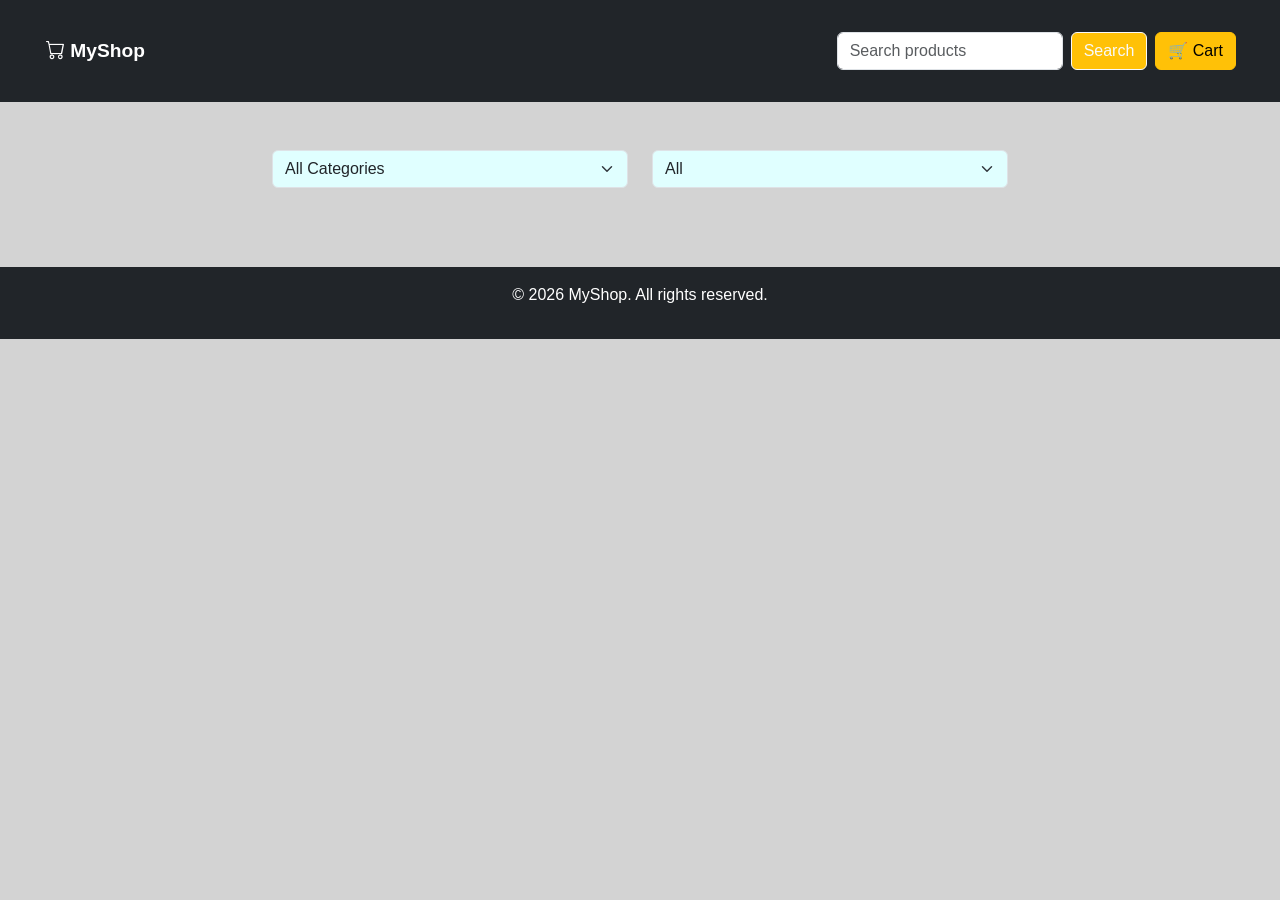
==== index.html @ 97a32103 "final Project" ====
<!DOCTYPE html>
<html lang="en">
<head>
  <meta charset="UTF-8">
  <meta name="viewport" content="width=device-width, initial-scale=1.0">
  <title>Responsive Shop</title>
  <link href="https://cdn.jsdelivr.net/npm/bootstrap@5.3.2/dist/css/bootstrap.min.css" rel="stylesheet">
  <link rel="stylesheet" href="https://cdn.jsdelivr.net/npm/bootstrap-icons@1.13.1/font/bootstrap-icons.min.css">
  <link rel="stylesheet" href="style.css">
   
</head>
<body>
  <!-- Header -->
  <nav class="navbar navbar-expand-lg navbar-dark bg-dark p-4">
    <div class="container-fluid">
      <a class="navbar-brand " style="font-weight:900;padding: 10px;font-size: larger;" href="#"><i class="bi bi-cart">  </i>MyShop</a>
      <form class="d-flex ms-auto" id="searchForm">
        <input class="form-control me-2" type="search" placeholder="Search products" id="searchInput">
        <button class="btn btn-outline-light bg-warning" type="submit">Search</button>
      </form>

      <button class="btn btn-warning position-relative m-2" id="cartButton" data-toggle="modal"
      data-target="#cartModal">
      🛒 Cart
    </button>
    </div>
  </nav>
  

  <div class="modal fade" id="cartModal" tabindex="-1"
  data-keboard="false" data-backdrop="static"aria-labelledby="cartModalLabel" aria-hidden="true">
  <div class="modal-dialog">
    <div class="modal-content">

      <div class="modal-header">
        <h5 class="modal-title" id="cartModalLabel">Your Cart</h5>
        <button type="button" class="btn-close" data-dismiss="modal" aria-label="close" data-bs-dismiss="modal"></button>
      </div>

      <div class="modal-body">
        <ul id="cartItems" class="list-group"></ul>
        <p class="fw-bold mt-3">Total: ₹<span id="cartTotal">0</span></p>
        <button type="button" class="btn btn-secondary" data-dismiss="modal">Close</button>
       
      </div>
    </div>
  </div>
</div>


  <!-- Filters & Sort -->
  <div class="container mt-5">
    <div class="row mb-3 justify-content-center">
      <div class="col-md-4 ">
        <select id="categoryFilter" style="background-color:lightcyan" class="form-select">
          <option value="all">All Categories</option>
          <option value="electronics">Electronics</option>
          <option value="fashion">Fashion</option>
          <option value="books">Books</option>
          <option value="beauty">Beauty</option>
          <option value="home">Home</option>
          <option value="toys">Toys</option>
        </select>
      </div>
      <div class="col-md-4" >
        <select id="sortFilter" style="background-color:lightcyan; margin-bottom: 15px;" class="form-select">
          <option value="default">All</option>
          <option value="name">Sort by Name</option>
          <option value="price">Sort by Price</option>
        </select>
      </div>
    </div>
  </div>

  <!-- Product Listing -->
  <div class="container">
    <div class="row" id="productList"></div>
  </div>

  <!-- Shopping Cart -->
  <!-- <div class="container mt-5" style="border: 3px solid black;">
    <h3 class="p-3 fw-bolder">Shopping Cart</h3>
    <ul class="list-group" id="cartItems"></ul>
    <p class="mt-3 fw-bold">Total: ₹<span id="cartTotal">0</span></p>
  </div> -->

 <footer class="bg-dark text-white text-center py-3 mt-5">
  <div class="container">
    <p class="mb-1">© 2026 MyShop. All rights reserved.</p>
      
    </p>
  </div>
</footer>

<script src="https://cdn.jsdelivr.net/npm/jquery@3.5.1/dist/jquery.slim.min.js" integrity="sha384-DfXdz2htPH0lsSSs5nCTpuj/zy4C+OGpamoFVy38MVBnE+IbbVYUew+OrCXaRkfj" crossorigin="anonymous"></script>
<script src="https://cdn.jsdelivr.net/npm/bootstrap@4.6.2/dist/js/bootstrap.bundle.min.js" integrity="sha384-Fy6S3B9q64WdZWQUiU+q4/2Lc9npb8tCaSX9FK7E8HnRr0Jz8D6OP9dO5Vg3Q9ct" crossorigin="anonymous"></script>
<script src="app.js"></script>
</body>

</html>
---- style.css ----
.card-img-top {
  height: 300px;   
  object-fit: cover;   
}


body {
    font-family: 'Arial', sans-serif;
    background-color:lightgray;
   
}


.card:hover {
    transform: translateY(-10px);
    
    
}


.card h5, .card p {
    text-align: center;
}


.card .btn-warning {
    font-weight: bold;
}
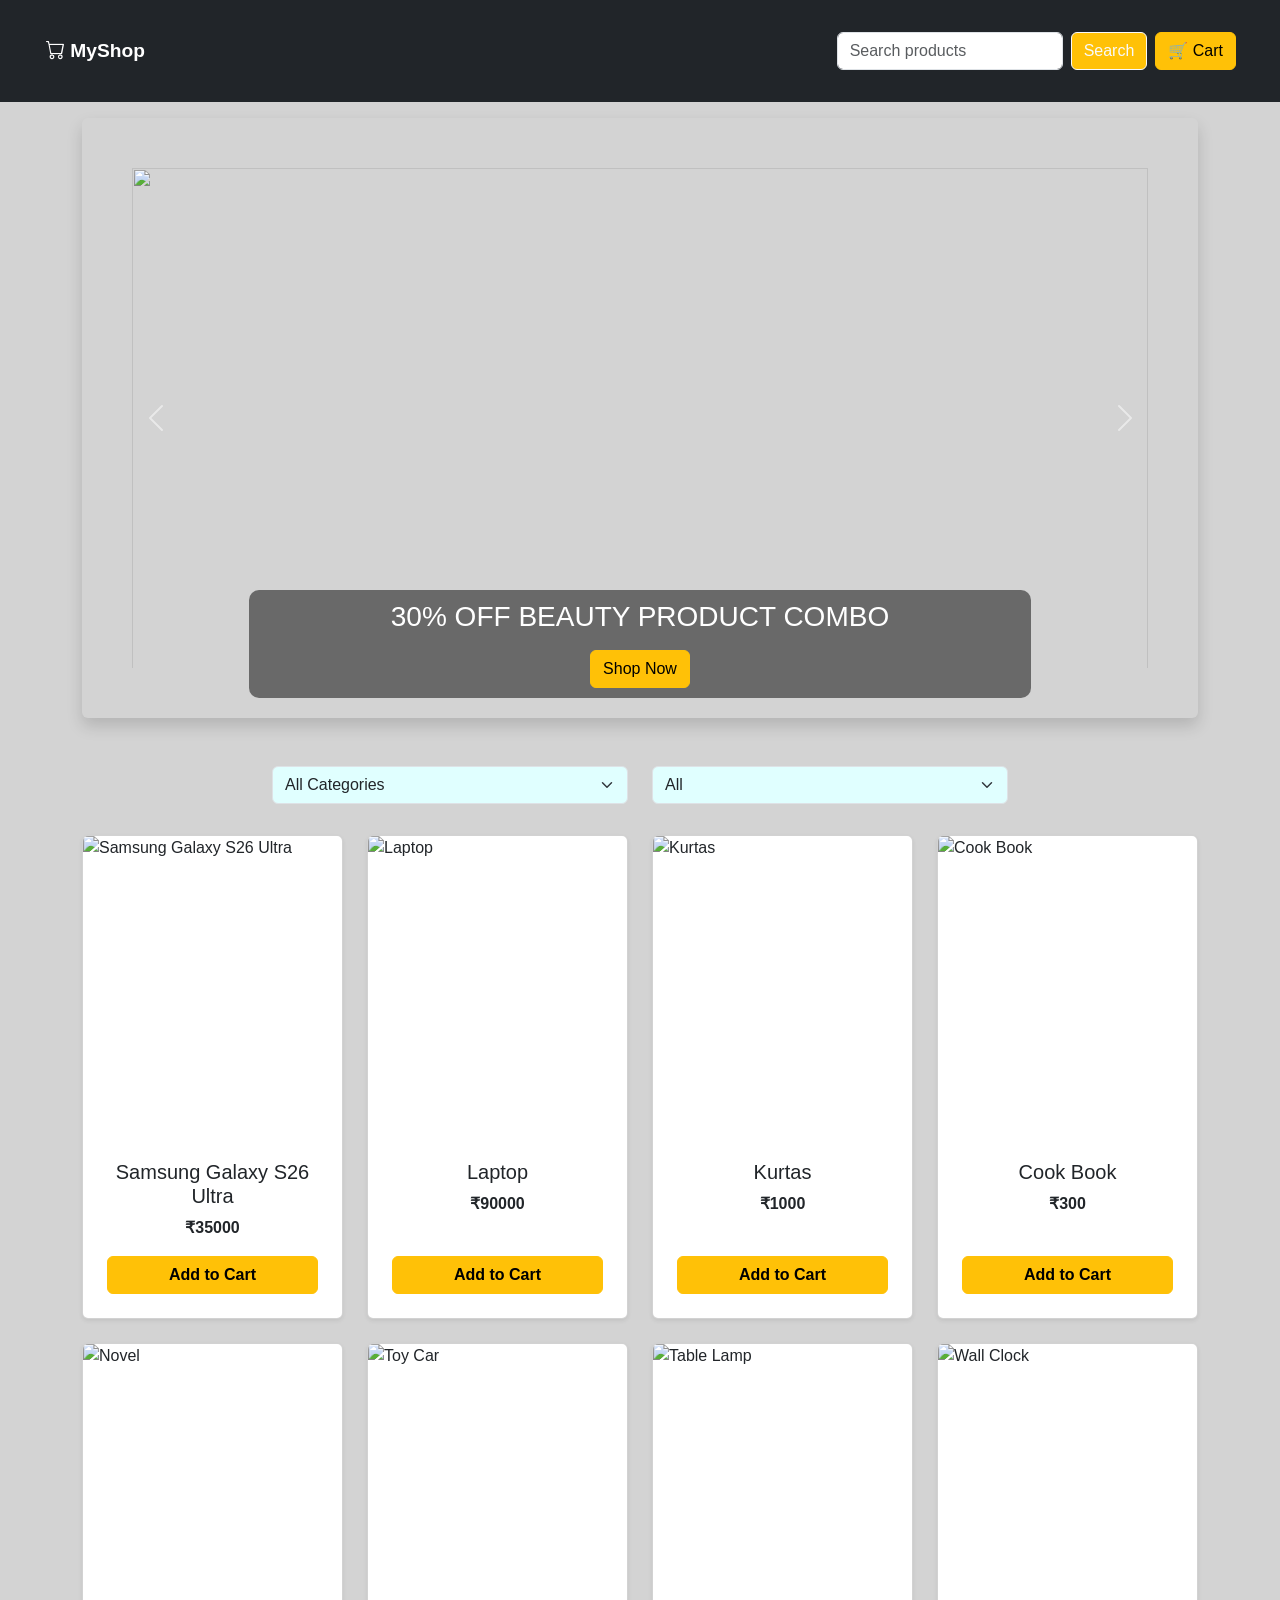
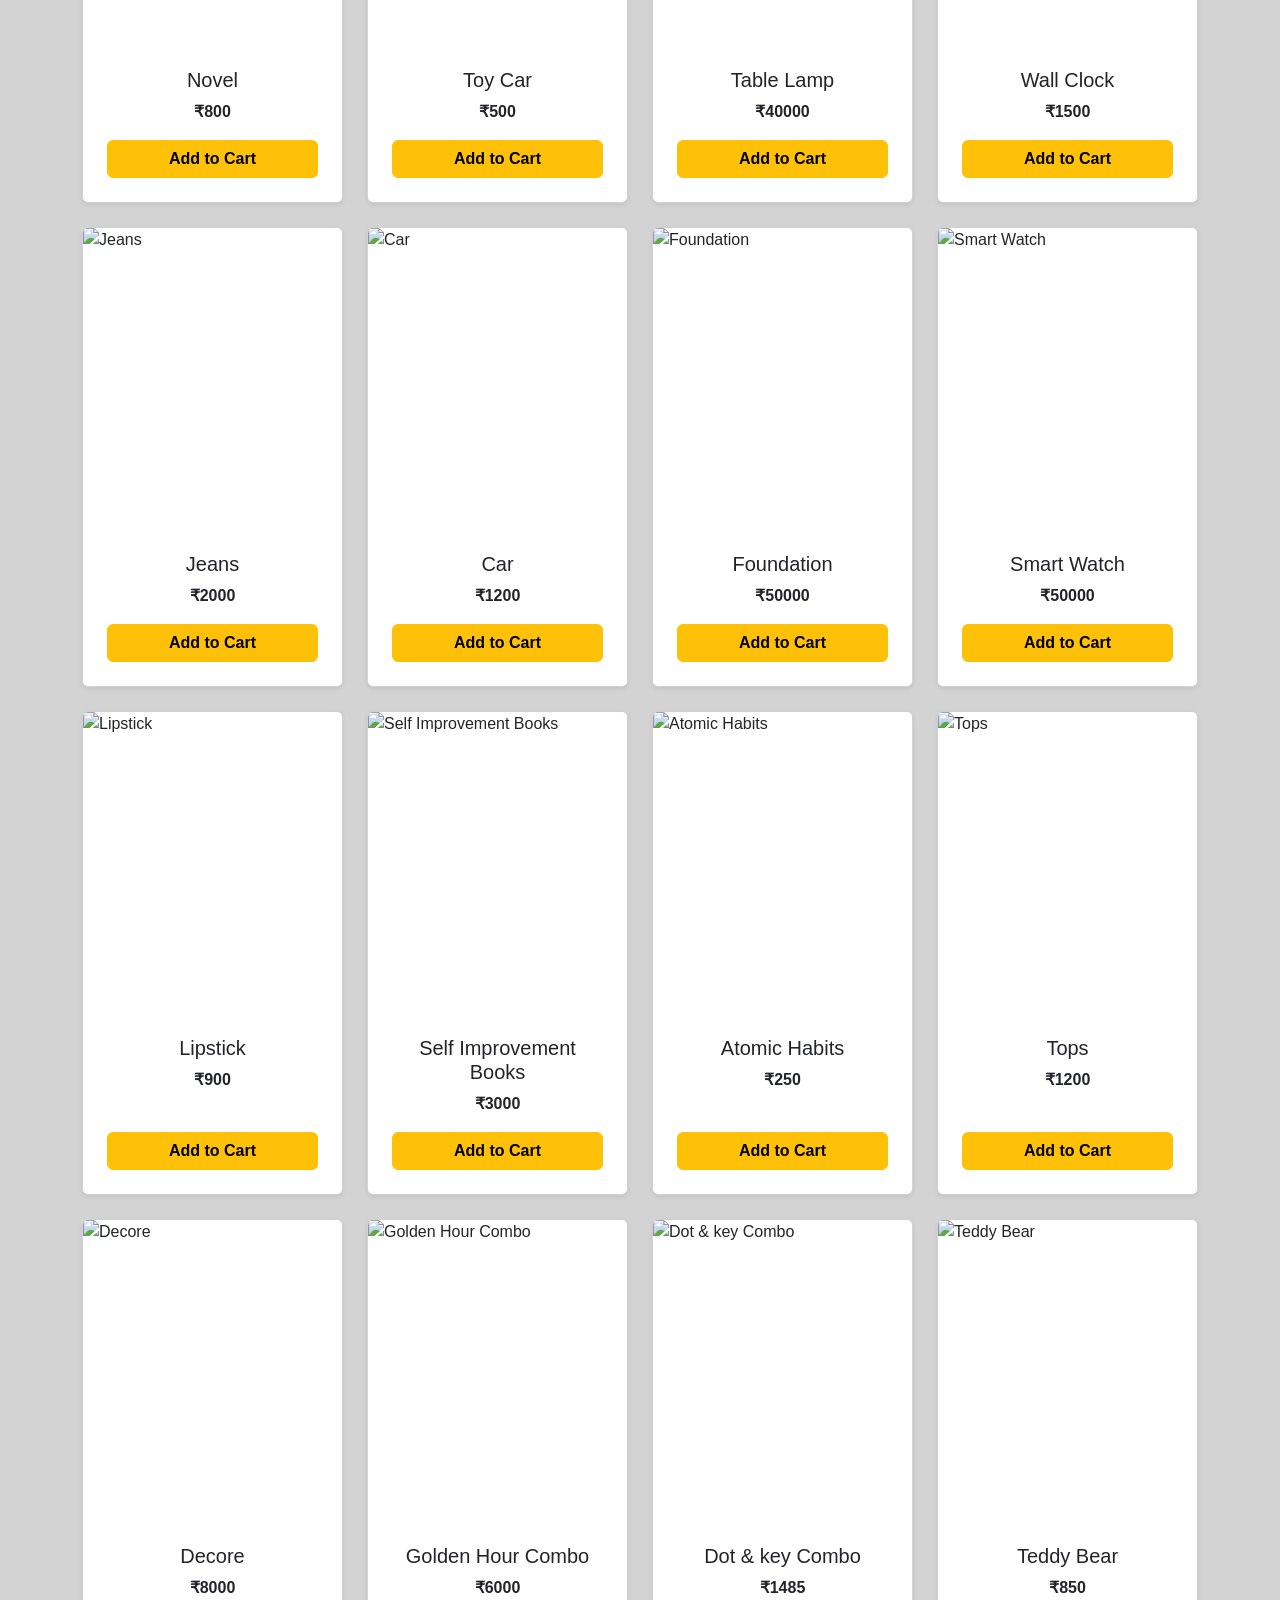
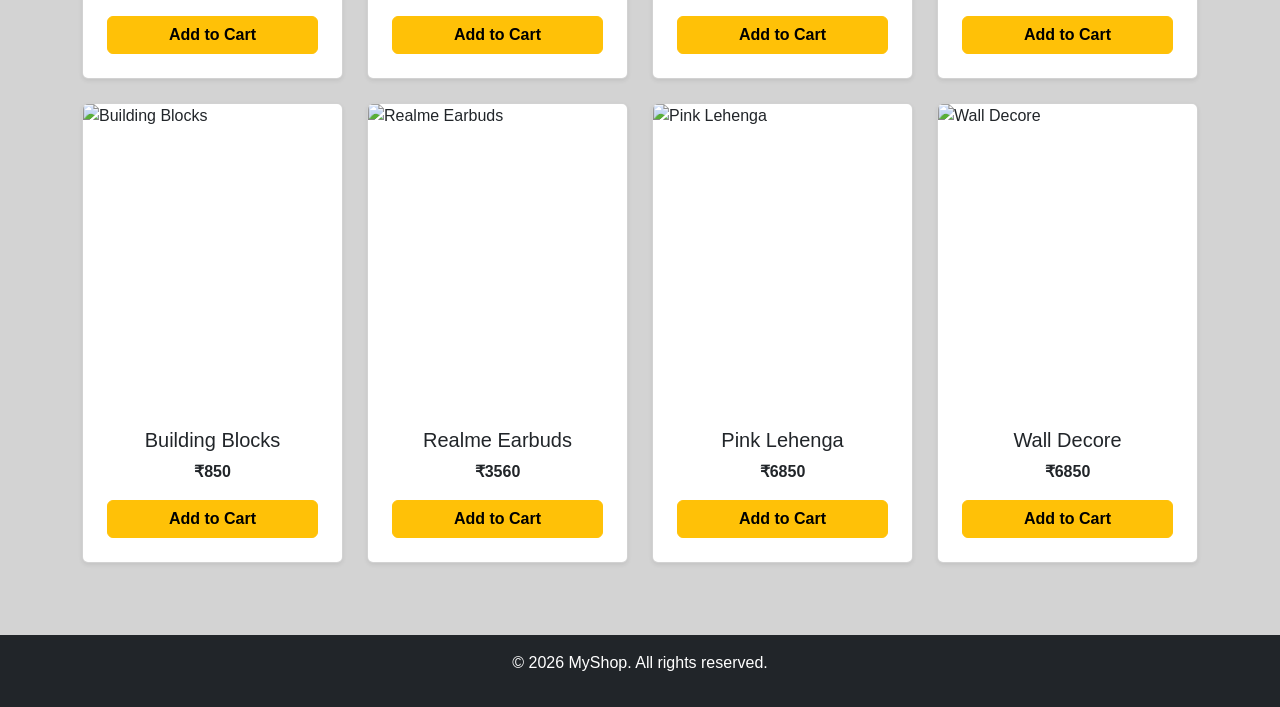
==== commit 82f8a5d8: "final Project with changes" ====
--- a/index.html
+++ b/index.html
@@ -3,7 +3,7 @@
 <head>
   <meta charset="UTF-8">
   <meta name="viewport" content="width=device-width, initial-scale=1.0">
-  <title>Responsive Shop</title>
+  <title>Shop</title>
   <link href="https://cdn.jsdelivr.net/npm/bootstrap@5.3.2/dist/css/bootstrap.min.css" rel="stylesheet">
   <link rel="stylesheet" href="https://cdn.jsdelivr.net/npm/bootstrap-icons@1.13.1/font/bootstrap-icons.min.css">
   <link rel="stylesheet" href="style.css">
@@ -25,24 +25,79 @@
     </button>
     </div>
   </nav>
+
+  <!-- carousal for offer -->
+ <div id="offerCarousel" class="carousel slide container mt-3" data-ride="carousel">
+
+ 
+
+  <div class="carousel-inner rounded shadow">
+
+    <div class="carousel-item active" style="cursor:pointer;">
+      <img src="https://th.bing.com/th/id/R.dc2bc5792cc1429a6e49a88e8e30817e?rik=HP3%2fXlM5AalgDA&riu=http%3a%2f%2fgoldenhourbotanicals.com%2fcdn%2fshop%2fcollections%2fGoldenhour_Lifestyle_Collection_Hi-Res_008.jpg%3fv%3d1674253511&ehk=oTFncUQc282a8Bt8vDCX1z%2fqf1lCxrQddCWH%2bxjJRJQ%3d&risl=&pid=ImgRaw&r=0" class="d-block w-100">
+      <div class="carousel-caption d-none d-md-block">
+        <h3 class="offer-text">30% OFF BEAUTY PRODUCT COMBO</h3>
+     <button class="btn btn-warning mt-2" onclick="goToBeauty()">
+     Shop Now
+     </button>   
+        
+      </div>
+    </div>
+
+    <div class="carousel-item"  style="cursor:pointer;">
+      <img src="https://images.unsplash.com/photo-1445205170230-053b83016050?q=80&w=1200&auto=format&fit=crop" class="d-block w-100">
+      <div class="carousel-caption d-none d-md-block">
+        <h3>Fashion Sale</h3>
+        <p>Flat 50% OFF</p>
+         <button class="btn btn-warning mt-2" onclick="goToFashion()">
+     Shop Now
+     </button>
+      </div>
+    </div>
+
+    <div class="carousel-item" style="cursor:pointer;">
+      <img src="https://images.unsplash.com/photo-1512820790803-83ca734da794?q=80&w=1200&auto=format&fit=crop" class="d-block w-100">
+      <div class="carousel-caption d-none d-md-block">
+        <h3>Books Collection</h3>
+        <p>Starting ₹199</p>
+         <button class="btn btn-warning mt-2" onclick="goToBooks()">
+     Shop Now
+     </button>
+      </div>
+    </div>
+
+  </div>
+  <a class="carousel-control-prev" href="#offerCarousel" role="button" data-slide="prev">
+    <span class="carousel-control-prev-icon"></span>
+  </a>
+
+  <a class="carousel-control-next" href="#offerCarousel" role="button" data-slide="next">
+    <span class="carousel-control-next-icon"></span>
+  </a>
+
+</div>
+
+
+  <!-- modal for cart-->
   
 
-  <div class="modal fade" id="cartModal" tabindex="-1"
-  data-keboard="false" data-backdrop="static"aria-labelledby="cartModalLabel" aria-hidden="true">
+<div class="modal fade" id="cartModal" tabindex="-1" role="dialog" aria-labelledby="cartModalLabel" aria-hidden="true">
   <div class="modal-dialog">
     <div class="modal-content">
 
       <div class="modal-header">
         <h5 class="modal-title" id="cartModalLabel">Your Cart</h5>
-        <button type="button" class="btn-close" data-dismiss="modal" aria-label="close" data-bs-dismiss="modal"></button>
+        <button type="button" class="close" data-dismiss="modal" aria-label="Close">
+          <span>&times;</span>
+        </button>
       </div>
 
       <div class="modal-body">
         <ul id="cartItems" class="list-group"></ul>
         <p class="fw-bold mt-3">Total: ₹<span id="cartTotal">0</span></p>
         <button type="button" class="btn btn-secondary" data-dismiss="modal">Close</button>
-       
       </div>
+
     </div>
   </div>
 </div>
--- a/style.css
+++ b/style.css
@@ -1,6 +1,6 @@
 .card-img-top {
   height: 300px;   
-  object-fit: cover;   
+     
 }
 
 
@@ -8,6 +8,19 @@
     font-family: 'Arial', sans-serif;
     background-color:lightgray;
    
+}
+
+.carousel-item img {
+  height: 600px;
+  object-fit: cover;
+  border-radius: 10px;
+  padding: 50px;
+}
+
+.carousel-caption {
+  background: rgba(0,0,0,0.5);
+  padding: 10px;
+  border-radius: 10px;
 }
 
 
